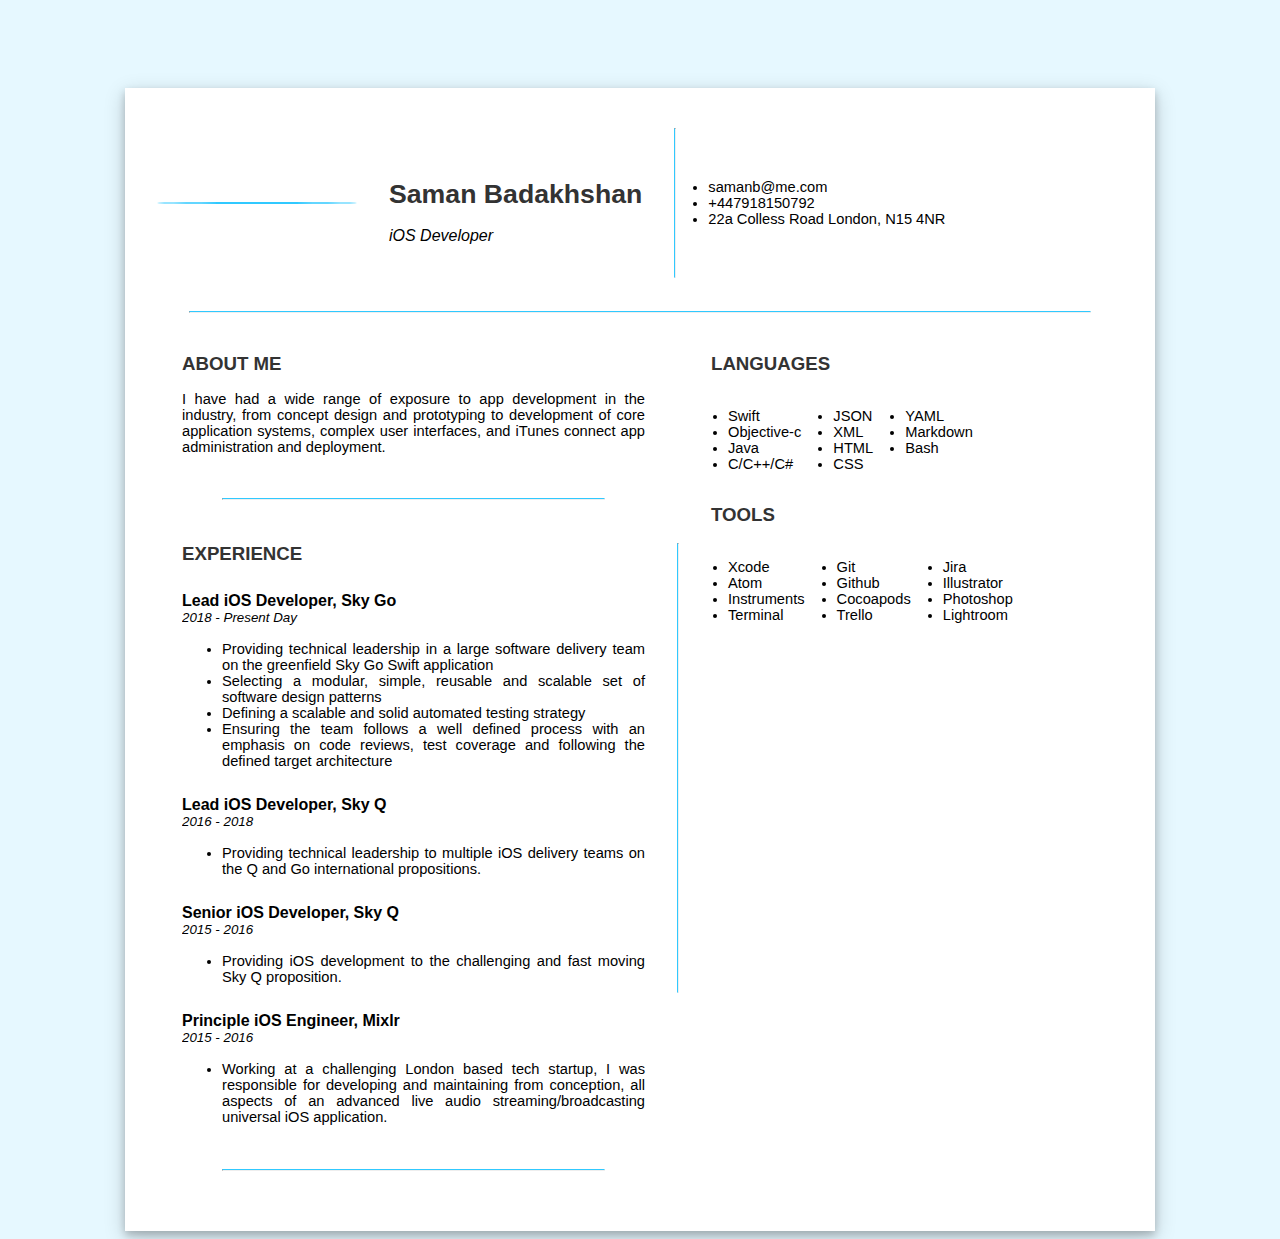
==== index.html @ e12fb43a "set lines to 1px" ====
<!DOCTYPE html>
<html lang="en" dir="ltr">

<head>
  <meta charset="utf-8">
  <title>Saman Badakhshan Resume</title>
  <!-- <link rel="stylesheet" href="/css/styles.css"> -->
  <style>
    /* * {
      box-sizing: border-box;
    } */


    body {
      background-color: #e6f8ff;
    }

    :root {
      --highlight-color: #30c9ff;
    }

    h1 {
      color: #333333;
      font-size: 20pt;
    }

    h2 {
      color: #333333;
      font-size: 14pt;
      font-style: normal;
    }

    h3 {
      font-size: 16pt;
    }

    li {
      font-size: 11pt;
      font-style: normal;
      text-align: justify;
    }

    hr {
      background-color: var(--highlight-color);
    }

    p {
      font-size: 11pt;
      text-align: justify;
    }

    td {
      padding: 15px
    }

    .role {
      padding-left: 10px;
    }

    .sectionPadding {
      padding: 20px;
    }

    .avatar {
      display: block;
      border-radius: 50%;
      box-sizing: border-box;
      width: 200px;
      border: 1px solid var(--highlight-color);
    }

    .verticalLine {
      border-left: 1px solid var(--highlight-color);
    }

    .horizontalLine {
      border-top: 1px solid var(--highlight-color);
      width: 90%;
    }

    .content {
      background-color: white;
      font-family: "Open Sans", sans-serif;
      font-weight: lighter;
      width: 1000px;
      margin: auto;
      padding: 15px;
      box-shadow: 0 4px 8px 0 rgba(0, 0, 0, 0.2), 0 6px 20px 0 rgba(0, 0, 0, 0.19);
    }

    /* Clear floats after the columns */
    .row:after {
      content: "";
      display: table;
      clear: both;
    }

    .column_container {
      width: 95%;
      margin: auto;
    }

    .tableCol {
      vertical-align: top;
    }

    .page_padding {
      padding: 40px;
    }

    .job_heading {
      overflow: hidden;
    }

    .app_icon {
      margin-right: 10px;
      display: block;
      border-radius: 30%;
      box-sizing: border-box;
      width: 50px;
      float: left;
      /* border: 1px solid black; */
      box-shadow: 0 4px 8px 0 rgba(0, 0, 0, 0.1), 0 1px 0 0 rgba(0, 0, 0, 0.1);
    }

    .project_heading {
      font-size: 11pt;
      float: right;
      font-style: oblique;
      font-weight: bold;
    }

    .company_heading {
      font-size: 12pt;
      font-style: normal;
      font-weight: bold;
      margin-left: 15px;
      margin: 11px 0 0 0;
    }

    .date_heading {
      font-size: 10pt;
      font-style: italic;
      margin-left: 15px;
      margin: 0 0 0 0;
    }
  </style>
</head>

<body>
  <div class="page_padding"></div>
  <div class="content">
    <table>
      <tr>
        <td>
          <img class="avatar" src="saman.jpg" alt="">
        </td>
        <td>
          <h1>Saman Badakhshan</h1>
          <span style="font-style: italic;">iOS Developer</span>
        </td>
        <td>
          <hr class="verticalLine" size=150px>
        </td>
        <td>
          <li>samanb@me.com</li>
          <li>+447918150792</li>
          <li>
            <table>
              <tr>
                22a Colless Road
              </tr>
              <tr>
                London, N15 4NR
              </tr>
            </table>
          </li>
        </td>
      </tr>
    </table>
    <hr class="horizontalLine">
    <div class="column_container">
      <table>
        <tr>
          <td class="tableCol" width=55.05%>
            <h2>ABOUT ME</h2>
            <p>I have had a wide range of exposure to app development in the industry, from concept design and prototyping to development
              of core application systems, complex user interfaces, and iTunes connect app administration and deployment.</p>
            <div class="sectionPadding">
              <hr class="horizontalLine">
            </div>
            <h2>EXPERIENCE</h2>

            <div class="job_heading">
              <img class="app_icon" src="https://lh3.googleusercontent.com/YvnXcgi7wEQVnzQzIcr_XY9yiMpn5Hj5WzXmRLSoga9bAHB57rY2Ws3Orkg2Skh5Km8=w512" alt="">
              <p class="company_heading">Lead iOS Developer, Sky Go</p>
              <p class="date_heading"> 2018 - Present Day</p>
            </div>

            <ul>
              <li>Providing technical leadership in a large software delivery team on the greenfield
                Sky Go Swift application</li>
              <li>Selecting a modular, simple, reusable and scalable set of software design patterns</li>
              <li>Defining a scalable and solid automated testing strategy</li>
              <li>Ensuring the team follows a well defined process with an emphasis on code reviews,
                test coverage and following the defined target architecture</li>
            </ul>
            <div class="job_heading">
              <img class="app_icon" src="https://nst.sky.it/content/dam/skyit/tecnologia/skyq/img/icona_skyq.png" alt="">
              <p class="company_heading">Lead iOS Developer, Sky Q</p>
              <p class="date_heading"> 2016 - 2018 </p>
            </div>
            <ul>
              <li>Providing technical leadership to multiple iOS delivery teams on the Q and Go international propositions. </li>
            </ul>
            <div class="job_heading">
              <img class="app_icon" src="https://nst.sky.it/content/dam/skyit/tecnologia/skyq/img/icona_skyq.png" alt="">
              <p class="company_heading">Senior iOS Developer, Sky Q</p>
              <p class="date_heading"> 2015 - 2016 </p>
            </div>
            <ul>
            <li>Providing iOS development to the challenging and fast moving Sky Q proposition. </li>
            </ul>
            <div class="job_heading">
              <img class="app_icon" src="https://apprecs.org/gp/images/app-icons/300/a8/com.mixlr.android.jpg" alt="">
              <p class="company_heading">Principle iOS Engineer, Mixlr</p>
              <p class="date_heading"> 2015 - 2016 </p>
            </div>
            <ul>
            <li>Working at a challenging London based tech startup, I was responsible for developing and maintaining from conception, all aspects of an advanced live audio streaming/broadcasting universal iOS application.</li>
            </ul>
            <div class="sectionPadding">
              <hr class="horizontalLine">
            </div>
          </td>
          <td>
            <hr class="verticalLine" size=450px>
          </td>
          <td class="tableCol" width=45.5%>
            <h2>LANGUAGES</h2>
            <table>
              <tr>
                <td>
                  <li>Swift</li>
                  <li>Objective-c</li>
                  <li>Java</li>
                  <li>C/C++/C#</li>
                </td>
                <td>
                  <li>JSON</li>
                  <li>XML</li>
                  <li>HTML</li>
                  <li>CSS</li>
                </td>
                <td class="tableCol">
                  <li>YAML</li>
                  <li>Markdown</li>
                  <li>Bash</li>
                </td>
              </tr>
            </table>
            <h2>TOOLS</h2>
            <table>
              <tr>
                <td>
                  <li>Xcode</li>
                  <li>Atom</li>
                  <li>Instruments</li>
                  <li>Terminal</li>
                </td>
                <td>
                  <li>Git</li>
                  <li>Github</li>
                  <li>Cocoapods</li>
                  <li>Trello</li>
                </td>
                <td>
                  <li>Jira</li>
                  <li>Illustrator</li>
                  <li>Photoshop</li>
                  <li>Lightroom</li>
                </td>
              </tr>
            </table>
          </td>
        </tr>
      </table>
    </div>
  </div>
</body>

</html>
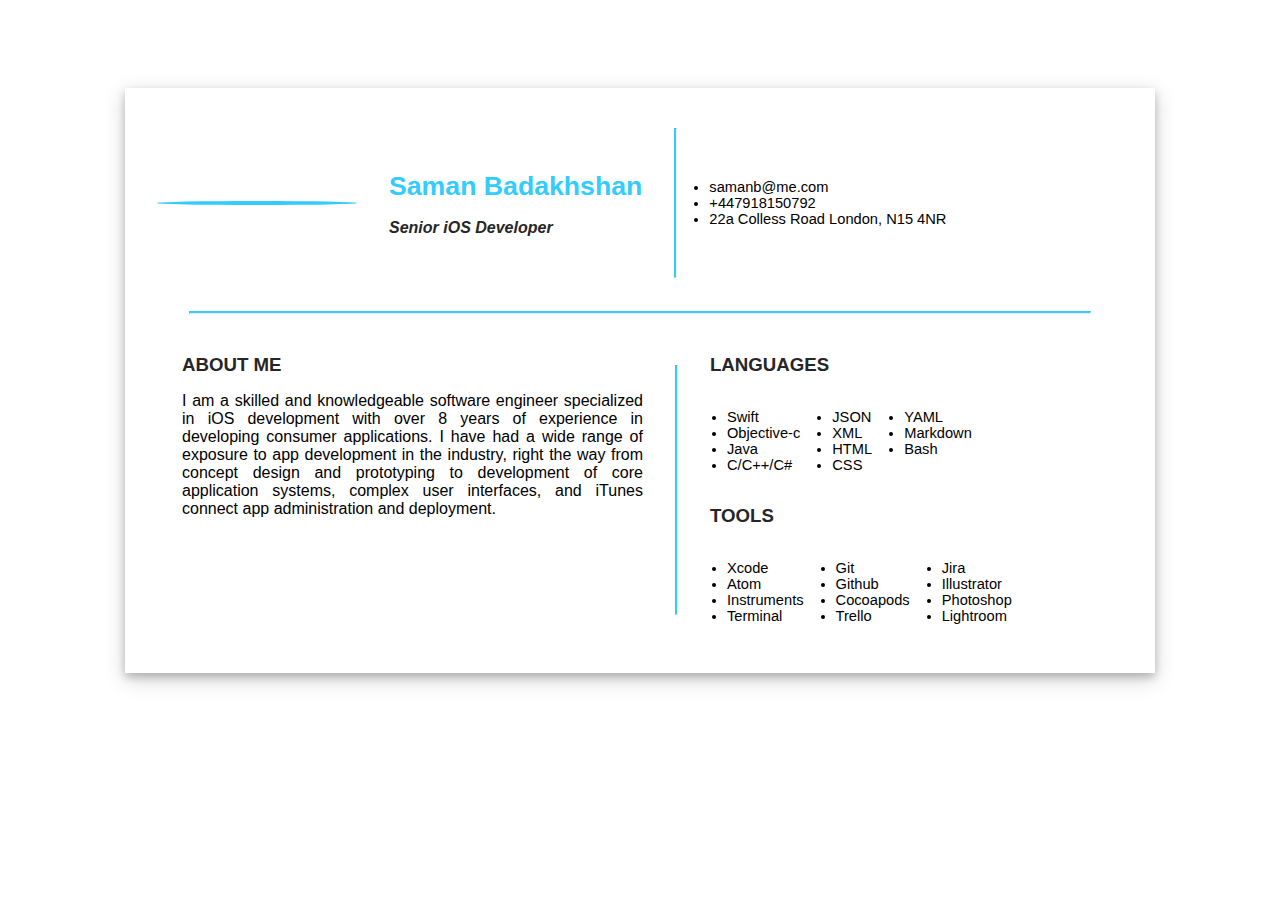
==== commit f1d6dd32: "added compitencies" ====
--- a/index.html
+++ b/index.html
@@ -5,47 +5,38 @@
   <meta charset="utf-8">
   <title>Saman Badakhshan Resume</title>
   <!-- <link rel="stylesheet" href="/css/styles.css"> -->
-  <style>
+  <style media="screen">
     /* * {
       box-sizing: border-box;
     } */
 
-
-    body {
-      background-color: #e6f8ff;
-    }
-
-    :root {
-      --highlight-color: #30c9ff;
-    }
-
     h1 {
-      color: #333333;
+      color: #33ccff;
       font-size: 20pt;
     }
 
     h2 {
-      color: #333333;
+      color: #262626;
       font-size: 14pt;
       font-style: normal;
     }
 
     h3 {
-      font-size: 16pt;
+      color: #262626;
+      font-size: 12pt;
+      font-style: italic;
     }
 
     li {
       font-size: 11pt;
       font-style: normal;
-      text-align: justify;
     }
 
     hr {
-      background-color: var(--highlight-color);
+      background-color: #33ccff;
     }
 
     p {
-      font-size: 11pt;
       text-align: justify;
     }
 
@@ -53,33 +44,24 @@
       padding: 15px
     }
 
-    .role {
-      padding-left: 10px;
-    }
-
-    .sectionPadding {
-      padding: 20px;
-    }
-
     .avatar {
       display: block;
       border-radius: 50%;
       box-sizing: border-box;
       width: 200px;
-      border: 1px solid var(--highlight-color);
+      border: 2px solid #33ccff;
     }
 
     .verticalLine {
-      border-left: 1px solid var(--highlight-color);
+      border-left: 2px solid #33ccff;
     }
 
     .horizontalLine {
-      border-top: 1px solid var(--highlight-color);
+      border-top: 2px solid #33ccff;
       width: 90%;
     }
 
     .content {
-      background-color: white;
       font-family: "Open Sans", sans-serif;
       font-weight: lighter;
       width: 1000px;
@@ -107,43 +89,6 @@
     .page_padding {
       padding: 40px;
     }
-
-    .job_heading {
-      overflow: hidden;
-    }
-
-    .app_icon {
-      margin-right: 10px;
-      display: block;
-      border-radius: 30%;
-      box-sizing: border-box;
-      width: 50px;
-      float: left;
-      /* border: 1px solid black; */
-      box-shadow: 0 4px 8px 0 rgba(0, 0, 0, 0.1), 0 1px 0 0 rgba(0, 0, 0, 0.1);
-    }
-
-    .project_heading {
-      font-size: 11pt;
-      float: right;
-      font-style: oblique;
-      font-weight: bold;
-    }
-
-    .company_heading {
-      font-size: 12pt;
-      font-style: normal;
-      font-weight: bold;
-      margin-left: 15px;
-      margin: 11px 0 0 0;
-    }
-
-    .date_heading {
-      font-size: 10pt;
-      font-style: italic;
-      margin-left: 15px;
-      margin: 0 0 0 0;
-    }
   </style>
 </head>
 
@@ -157,7 +102,7 @@
         </td>
         <td>
           <h1>Saman Badakhshan</h1>
-          <span style="font-style: italic;">iOS Developer</span>
+          <h3>Senior iOS Developer</h3>
         </td>
         <td>
           <hr class="verticalLine" size=150px>
@@ -184,57 +129,16 @@
         <tr>
           <td class="tableCol" width=55.05%>
             <h2>ABOUT ME</h2>
-            <p>I have had a wide range of exposure to app development in the industry, from concept design and prototyping to development
-              of core application systems, complex user interfaces, and iTunes connect app administration and deployment.</p>
-            <div class="sectionPadding">
-              <hr class="horizontalLine">
-            </div>
-            <h2>EXPERIENCE</h2>
-
-            <div class="job_heading">
-              <img class="app_icon" src="https://lh3.googleusercontent.com/YvnXcgi7wEQVnzQzIcr_XY9yiMpn5Hj5WzXmRLSoga9bAHB57rY2Ws3Orkg2Skh5Km8=w512" alt="">
-              <p class="company_heading">Lead iOS Developer, Sky Go</p>
-              <p class="date_heading"> 2018 - Present Day</p>
-            </div>
-
-            <ul>
-              <li>Providing technical leadership in a large software delivery team on the greenfield
-                Sky Go Swift application</li>
-              <li>Selecting a modular, simple, reusable and scalable set of software design patterns</li>
-              <li>Defining a scalable and solid automated testing strategy</li>
-              <li>Ensuring the team follows a well defined process with an emphasis on code reviews,
-                test coverage and following the defined target architecture</li>
-            </ul>
-            <div class="job_heading">
-              <img class="app_icon" src="https://nst.sky.it/content/dam/skyit/tecnologia/skyq/img/icona_skyq.png" alt="">
-              <p class="company_heading">Lead iOS Developer, Sky Q</p>
-              <p class="date_heading"> 2016 - 2018 </p>
-            </div>
-            <ul>
-              <li>Providing technical leadership to multiple iOS delivery teams on the Q and Go international propositions. </li>
-            </ul>
-            <div class="job_heading">
-              <img class="app_icon" src="https://nst.sky.it/content/dam/skyit/tecnologia/skyq/img/icona_skyq.png" alt="">
-              <p class="company_heading">Senior iOS Developer, Sky Q</p>
-              <p class="date_heading"> 2015 - 2016 </p>
-            </div>
-            <ul>
-            <li>Providing iOS development to the challenging and fast moving Sky Q proposition. </li>
-            </ul>
-            <div class="job_heading">
-              <img class="app_icon" src="https://apprecs.org/gp/images/app-icons/300/a8/com.mixlr.android.jpg" alt="">
-              <p class="company_heading">Principle iOS Engineer, Mixlr</p>
-              <p class="date_heading"> 2015 - 2016 </p>
-            </div>
-            <ul>
-            <li>Working at a challenging London based tech startup, I was responsible for developing and maintaining from conception, all aspects of an advanced live audio streaming/broadcasting universal iOS application.</li>
-            </ul>
-            <div class="sectionPadding">
-              <hr class="horizontalLine">
-            </div>
+            <p>I am a skilled and knowledgeable software engineer
+              specialized in iOS development with over 8 years of experience in
+              developing consumer applications. I have had a wide range of exposure
+              to app development in the industry, right the way from concept
+              design and prototyping to development of core application systems,
+              complex user interfaces, and iTunes connect app administration
+              and deployment.</p>
           </td>
           <td>
-            <hr class="verticalLine" size=450px>
+            <hr class="verticalLine" size=250>
           </td>
           <td class="tableCol" width=45.5%>
             <h2>LANGUAGES</h2>
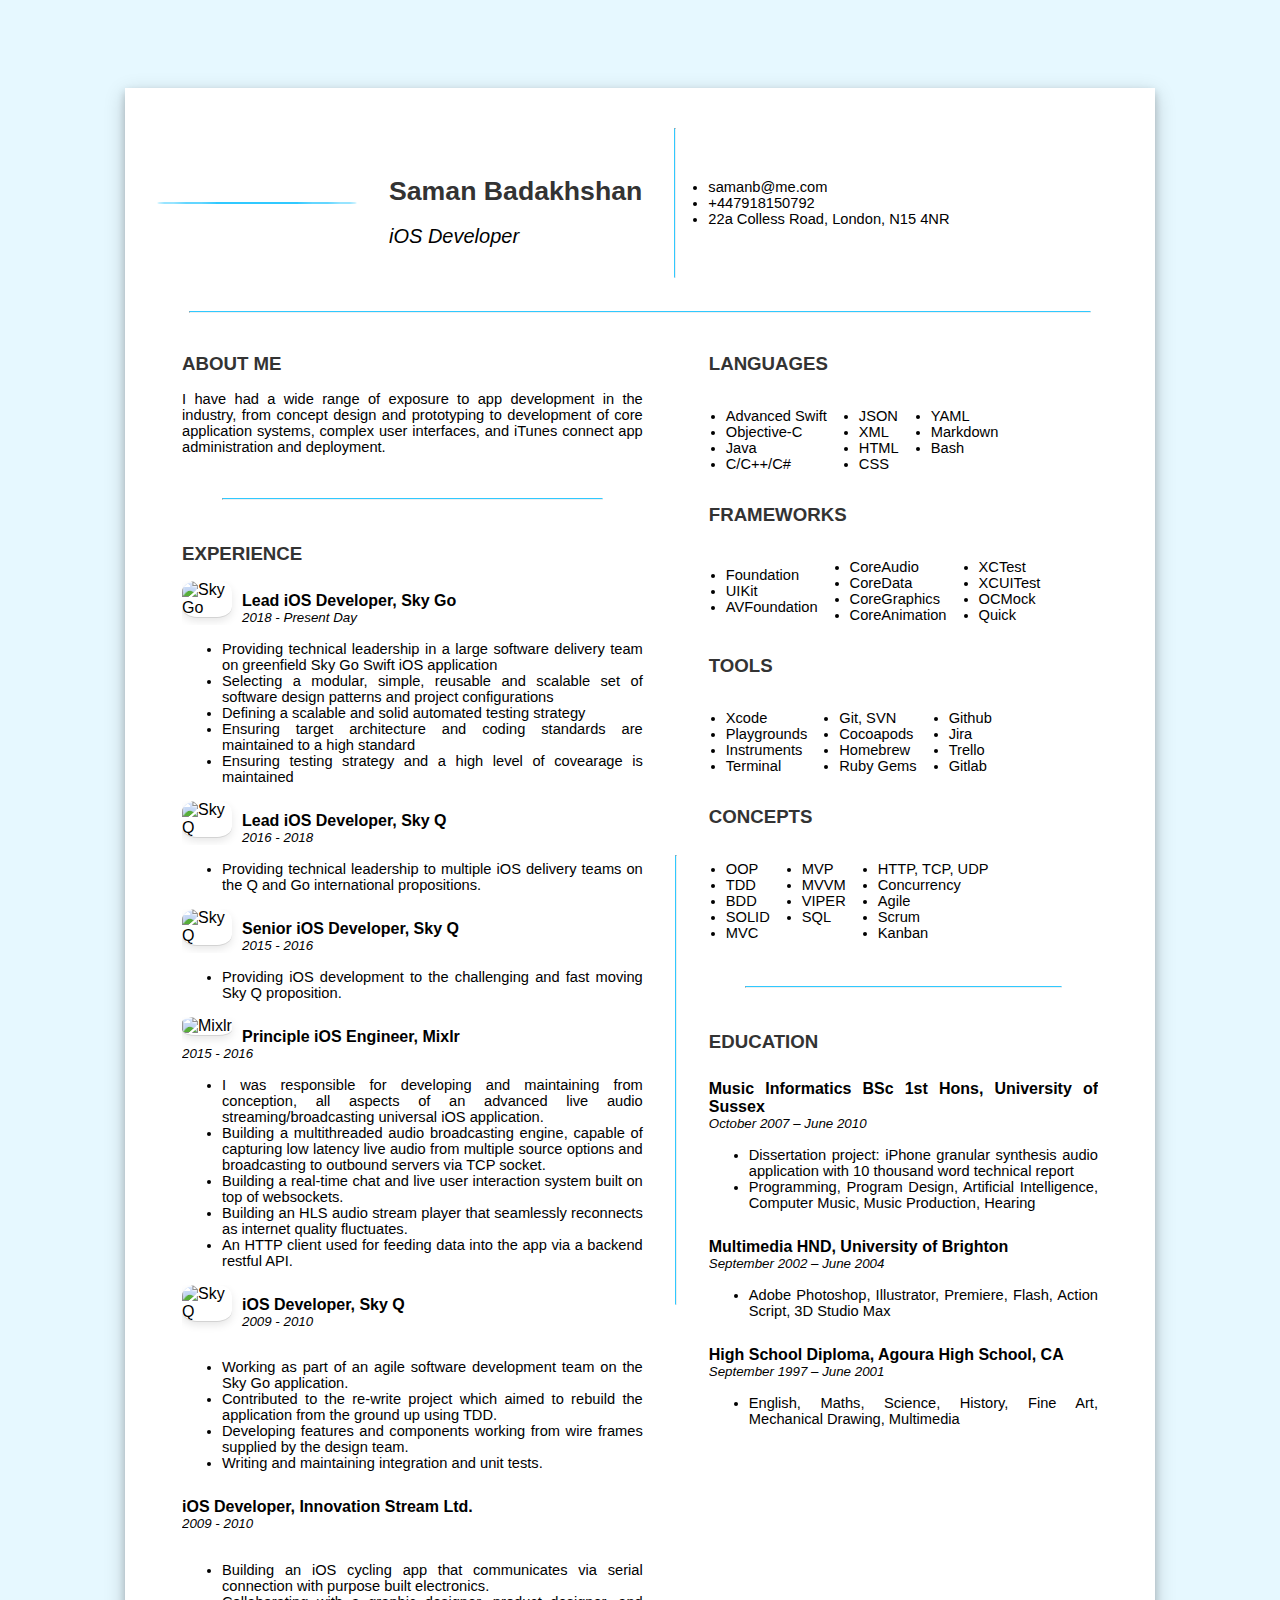
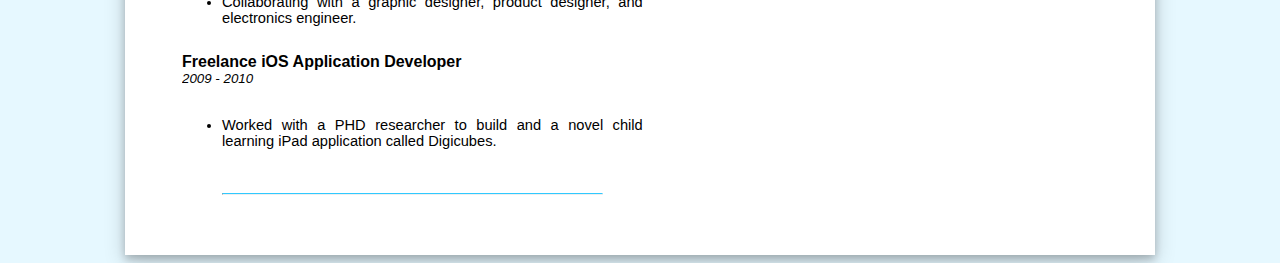
==== commit 7f3e299c: "added education" ====
--- a/index.html
+++ b/index.html
@@ -4,92 +4,8 @@
 <head>
   <meta charset="utf-8">
   <title>Saman Badakhshan Resume</title>
-  <!-- <link rel="stylesheet" href="/css/styles.css"> -->
-  <style media="screen">
-    /* * {
-      box-sizing: border-box;
-    } */
-
-    h1 {
-      color: #33ccff;
-      font-size: 20pt;
-    }
-
-    h2 {
-      color: #262626;
-      font-size: 14pt;
-      font-style: normal;
-    }
-
-    h3 {
-      color: #262626;
-      font-size: 12pt;
-      font-style: italic;
-    }
-
-    li {
-      font-size: 11pt;
-      font-style: normal;
-    }
-
-    hr {
-      background-color: #33ccff;
-    }
-
-    p {
-      text-align: justify;
-    }
-
-    td {
-      padding: 15px
-    }
-
-    .avatar {
-      display: block;
-      border-radius: 50%;
-      box-sizing: border-box;
-      width: 200px;
-      border: 2px solid #33ccff;
-    }
-
-    .verticalLine {
-      border-left: 2px solid #33ccff;
-    }
-
-    .horizontalLine {
-      border-top: 2px solid #33ccff;
-      width: 90%;
-    }
-
-    .content {
-      font-family: "Open Sans", sans-serif;
-      font-weight: lighter;
-      width: 1000px;
-      margin: auto;
-      padding: 15px;
-      box-shadow: 0 4px 8px 0 rgba(0, 0, 0, 0.2), 0 6px 20px 0 rgba(0, 0, 0, 0.19);
-    }
-
-    /* Clear floats after the columns */
-    .row:after {
-      content: "";
-      display: table;
-      clear: both;
-    }
-
-    .column_container {
-      width: 95%;
-      margin: auto;
-    }
-
-    .tableCol {
-      vertical-align: top;
-    }
-
-    .page_padding {
-      padding: 40px;
-    }
-  </style>
+  <link rel="icon" href="saman.jpg">
+  <link rel="stylesheet" href="css/styles.css">
 </head>
 
 <body>
@@ -102,7 +18,7 @@
         </td>
         <td>
           <h1>Saman Badakhshan</h1>
-          <h3>Senior iOS Developer</h3>
+          <span style="font-style: italic; font-size: 20px;">iOS Developer</span>
         </td>
         <td>
           <hr class="verticalLine" size=150px>
@@ -110,16 +26,7 @@
         <td>
           <li>samanb@me.com</li>
           <li>+447918150792</li>
-          <li>
-            <table>
-              <tr>
-                22a Colless Road
-              </tr>
-              <tr>
-                London, N15 4NR
-              </tr>
-            </table>
-          </li>
+          <li>22a Colless Road, London, N15 4NR</li>
         </td>
       </tr>
     </table>
@@ -129,24 +36,107 @@
         <tr>
           <td class="tableCol" width=55.05%>
             <h2>ABOUT ME</h2>
-            <p>I am a skilled and knowledgeable software engineer
-              specialized in iOS development with over 8 years of experience in
-              developing consumer applications. I have had a wide range of exposure
-              to app development in the industry, right the way from concept
-              design and prototyping to development of core application systems,
-              complex user interfaces, and iTunes connect app administration
-              and deployment.</p>
+            <p>I have had a wide range of exposure to app development in the industry, from concept design and prototyping to development
+              of core application systems, complex user interfaces, and iTunes connect app administration and deployment. </p>
+            <div class="sectionPadding">
+              <hr class="horizontalLine">
+            </div>
+            <h2>EXPERIENCE</h2>
+
+            <div class="job_heading">
+              <img class="app_icon" src="https://lh3.googleusercontent.com/YvnXcgi7wEQVnzQzIcr_XY9yiMpn5Hj5WzXmRLSoga9bAHB57rY2Ws3Orkg2Skh5Km8=w512" alt="Sky Go">
+              <p class="company_heading">Lead iOS Developer, Sky Go</p>
+              <p class="date_heading"> 2018 - Present Day</p>
+            </div>
+
+            <ul>
+              <li>Providing technical leadership in a large software delivery team on greenfield
+                Sky Go Swift iOS application</li>
+              <li>Selecting a modular, simple, reusable and scalable set of software design patterns and project configurations</li>
+              <li>Defining a scalable and solid automated testing strategy</li>
+              <li>Ensuring target architecture and coding standards are maintained to a high standard</li>
+              <li>Ensuring testing strategy and a high level of covearage is maintained</li>
+            </ul>
+            <div class="job_heading">
+              <img class="app_icon" src="https://nst.sky.it/content/dam/skyit/tecnologia/skyq/img/icona_skyq.png" alt="Sky Q">
+              <p class="company_heading">Lead iOS Developer, Sky Q</p>
+              <p class="date_heading"> 2016 - 2018 </p>
+            </div>
+            <ul>
+              <li>Providing technical leadership to multiple iOS delivery teams on the Q
+                and Go international propositions. </li>
+            </ul>
+            <div class="job_heading">
+              <img class="app_icon" src="https://nst.sky.it/content/dam/skyit/tecnologia/skyq/img/icona_skyq.png" alt="Sky Q">
+              <p class="company_heading">Senior iOS Developer, Sky Q</p>
+              <p class="date_heading"> 2015 - 2016 </p>
+            </div>
+            <ul>
+              <li>Providing iOS development to the challenging and fast moving
+                Sky Q proposition. </li>
+            </ul>
+            <div class="job_heading">
+              <img class="app_icon" src="https://apprecs.org/gp/images/app-icons/300/a8/com.mixlr.android.jpg" alt="Mixlr">
+              <p class="company_heading">Principle iOS Engineer, Mixlr</p>
+              <p class="date_heading"> 2015 - 2016 </p>
+            </div>
+            <ul>
+              <li>I was responsible for developing and maintaining from conception, all aspects of an
+                advanced live audio streaming/broadcasting universal iOS application.</li>
+              <li>Building a multithreaded audio broadcasting engine, capable of capturing low latency live audio from multiple source options and broadcasting to outbound servers via TCP socket.
+              </li>
+              <li>Building a real-time chat and live user interaction system built on top of websockets.</li>
+              <li>Building an HLS audio stream player that seamlessly reconnects as internet quality fluctuates.</li>
+              <li>An HTTP client used for feeding data into the app via a backend restful API.</li>
+            </ul>
+            <div class="job_heading">
+              <img class="app_icon" src="https://nst.sky.it/content/dam/skyit/tecnologia/skyq/img/icona_skyq.png" alt="Sky Q">
+              <p class="company_heading">iOS Developer, Sky Q</p>
+              <p class="date_heading"> 2009 - 2010<p>
+            </div>
+            <ul>
+              <li>Working as part of an agile software development team on the
+                Sky Go application.</li>
+              <li>Contributed to the re-write project which aimed to rebuild
+                the application from the ground up using TDD.</li>
+              <li>Developing features and components working from wire
+                frames supplied by the design team.</li>
+              <li> Writing and maintaining integration and unit tests.</li>
+            </ul>
+            <div class="job_heading">
+              <img class="app_icon" src="" alt="">
+              <p class="company_heading">iOS Developer, Innovation Stream Ltd.</p>
+              <p class="date_heading"> 2009 - 2010<p>
+            </div>
+            <ul>
+              <li>Building an iOS cycling app that communicates via serial connection
+                with purpose built electronics.</li>
+              <li>Collaborating with a graphic designer,
+                product designer, and electronics engineer.</li>
+            </ul>
+            <div class="job_heading">
+              <img class="app_icon" src="" alt="">
+              <p class="company_heading">Freelance iOS Application Developer</p>
+              <p class="date_heading"> 2009 - 2010<p>
+            </div>
+            <ul>
+              <li>Worked with a PHD researcher to build and a novel child learning
+                iPad application called Digicubes.</li>
+            </ul>
+            <div class="sectionPadding">
+              <hr class="horizontalLine">
+            </div>
           </td>
           <td>
-            <hr class="verticalLine" size=250>
+            <hr class="verticalLine" size=450px>
           </td>
           <td class="tableCol" width=45.5%>
             <h2>LANGUAGES</h2>
             <table>
               <tr>
                 <td>
-                  <li>Swift</li>
-                  <li>Objective-c</li>
+                  <li>Advanced Swift</li>
+                  <li>Objective-C</li>
                   <li>Java</li>
                   <li>C/C++/C#</li>
                 </td>
@@ -163,29 +153,105 @@
                 </td>
               </tr>
             </table>
+            <h2>FRAMEWORKS</h2>
+            <table>
+              <tr>
+                <td>
+                  <li>Foundation</li>
+                  <li>UIKit</li>
+                  <li>AVFoundation</li>
+                </td>
+                <td>
+                  <li>CoreAudio</li>
+                  <li>CoreData</li>
+                  <li>CoreGraphics</li>
+                  <li>CoreAnimation</li>
+                </td>
+                <td>
+                  <li>XCTest</li>
+                  <li>XCUITest</li>
+                  <li>OCMock</li>
+                  <li>Quick</li>
+                </td>
+              </tr>
+            </table>
             <h2>TOOLS</h2>
             <table>
               <tr>
                 <td>
                   <li>Xcode</li>
-                  <li>Atom</li>
+                  <li>Playgrounds</li>
                   <li>Instruments</li>
                   <li>Terminal</li>
                 </td>
                 <td>
-                  <li>Git</li>
+                  <li>Git, SVN</li>
+                  <li>Cocoapods</li>
+                  <li>Homebrew</li>
+                  <li>Ruby Gems</li>
+                </td>
+                <td>
                   <li>Github</li>
-                  <li>Cocoapods</li>
+                  <li>Jira</li>
                   <li>Trello</li>
-                </td>
-                <td>
-                  <li>Jira</li>
-                  <li>Illustrator</li>
-                  <li>Photoshop</li>
-                  <li>Lightroom</li>
-                </td>
-              </tr>
-            </table>
+                  <li>Gitlab</li>
+                </td>
+              </tr>
+            </table>
+            <table>
+              <h2>CONCEPTS</h2>
+              <tr>
+                <td>
+                  <li>OOP</li>
+                  <li>TDD</li>
+                  <li>BDD</li>
+                  <li>SOLID</li>
+                  <li>MVC</li>
+                </td>
+                <td class="tableCol">
+                  <li>MVP</li>
+                  <li>MVVM</li>
+                  <li>VIPER</li>
+                  <li>SQL</li>
+                </td>
+                <td>
+                  <li>HTTP, TCP, UDP</li>
+                  <li>Concurrency</li>
+                  <li>Agile</li>
+                  <li>Scrum</li>
+                  <li>Kanban</li>
+                </td>
+              </tr>
+            </table>
+            <div class="sectionPadding">
+              <hr class="horizontalLine">
+            </div>
+            <h2>EDUCATION</h2>
+            <div class="job_heading">
+              <img class="app_icon" src="" alt="">
+              <p class="company_heading">Music Informatics BSc 1st Hons, University of Sussex</p>
+              <p class="date_heading">October 2007 – June 2010<p>
+                <ul>
+                  <li>Dissertation project: iPhone granular synthesis audio application with 10 thousand word technical report</li>
+                  <li>Programming, Program Design, Artificial Intelligence, Computer Music, Music Production, Hearing</li>
+                </ul>
+            </div>
+            <div class="job_heading">
+              <img class="app_icon" src="" alt="">
+              <p class="company_heading">Multimedia HND, University of Brighton</p>
+              <p class="date_heading">September 2002 – June 2004<p>
+                <ul>
+                  <li>Adobe Photoshop, Illustrator, Premiere, Flash, Action Script, 3D Studio Max</li>
+                </ul>
+            </div>
+            <div class="job_heading">
+              <img class="app_icon" src="" alt="">
+              <p class="company_heading">High School Diploma, Agoura High School, CA</p>
+              <p class="date_heading">September 1997 – June 2001<p>
+                <ul>
+                  <li>English, Maths, Science, History, Fine Art, Mechanical Drawing, Multimedia </li>
+                </ul>
+            </div>
           </td>
         </tr>
       </table>
--- a/css/styles.css
+++ b/css/styles.css
@@ -0,0 +1,139 @@
+:root {
+  --highlight-color: #30c9ff;
+}
+body {
+  background-color: #e6f8ff;
+}
+
+h1 {
+  color: #333333;
+  font-size: 20pt;
+}
+
+h2 {
+  color: #333333;
+  font-size: 14pt;
+  font-style: normal;
+}
+
+h3 {
+  font-size: 16pt;
+}
+
+li {
+  font-size: 11pt;
+  font-style: normal;
+  text-align: justify;
+}
+
+hr {
+  background-color: var(--highlight-color);
+}
+
+p {
+  font-size: 11pt;
+  text-align: justify;
+}
+
+td {
+  padding: 15px
+}
+
+.role {
+  padding-left: 10px;
+}
+
+.sectionPadding {
+  padding: 20px;
+}
+
+.avatar {
+  display: block;
+  border-radius: 50%;
+  box-sizing: border-box;
+  width: 200px;
+  border: 1px solid var(--highlight-color);
+}
+
+.verticalLine {
+  border-left: 1px solid var(--highlight-color);
+}
+
+.horizontalLine {
+  border-top: 1px solid var(--highlight-color);
+  width: 90%;
+}
+
+.content {
+  background-color: white;
+  font-family: "Open Sans", sans-serif;
+  font-weight: lighter;
+  width: 1000px;
+  margin: auto;
+  padding: 15px;
+  box-shadow: 0 4px 8px 0 rgba(0, 0, 0, 0.2), 0 6px 20px 0 rgba(0, 0, 0, 0.19);
+}
+
+/* Clear floats after the columns */
+.row:after {
+  content: "";
+  display: table;
+  clear: both;
+}
+
+.column_container {
+  width: 95%;
+  margin: auto;
+}
+
+.tableCol {
+  vertical-align: top;
+}
+
+.page_padding {
+  padding: 40px;
+}
+
+.job_heading {
+  overflow: hidden;
+}
+
+.app_icon {
+  margin-right: 10px;
+  display: block;
+  border-radius: 30%;
+  box-sizing: border-box;
+  width: 50px;
+  float: left;
+  /* border: 1px solid black; */
+  box-shadow: 0 4px 8px 0 rgba(0, 0, 0, 0.1), 0 1px 0 0 rgba(0, 0, 0, 0.1);
+}
+
+.project_heading {
+  font-size: 11pt;
+  float: right;
+  font-style: oblique;
+  font-weight: bold;
+}
+
+.education_heading {
+  font-size: 11pt;
+  font-style: normal;
+  font-weight: bold;
+  margin: 11px 0 0 0;
+}
+
+.company_heading {
+  font-size: 12pt;
+  font-style: normal;
+  font-weight: bold;
+  margin-left: 15px;
+  margin: 11px 0 0 0;
+}
+
+.date_heading {
+  font-size: 10pt;
+  font-style: italic;
+  margin-left: 15px;
+  margin: 0 0 0 0;
+}
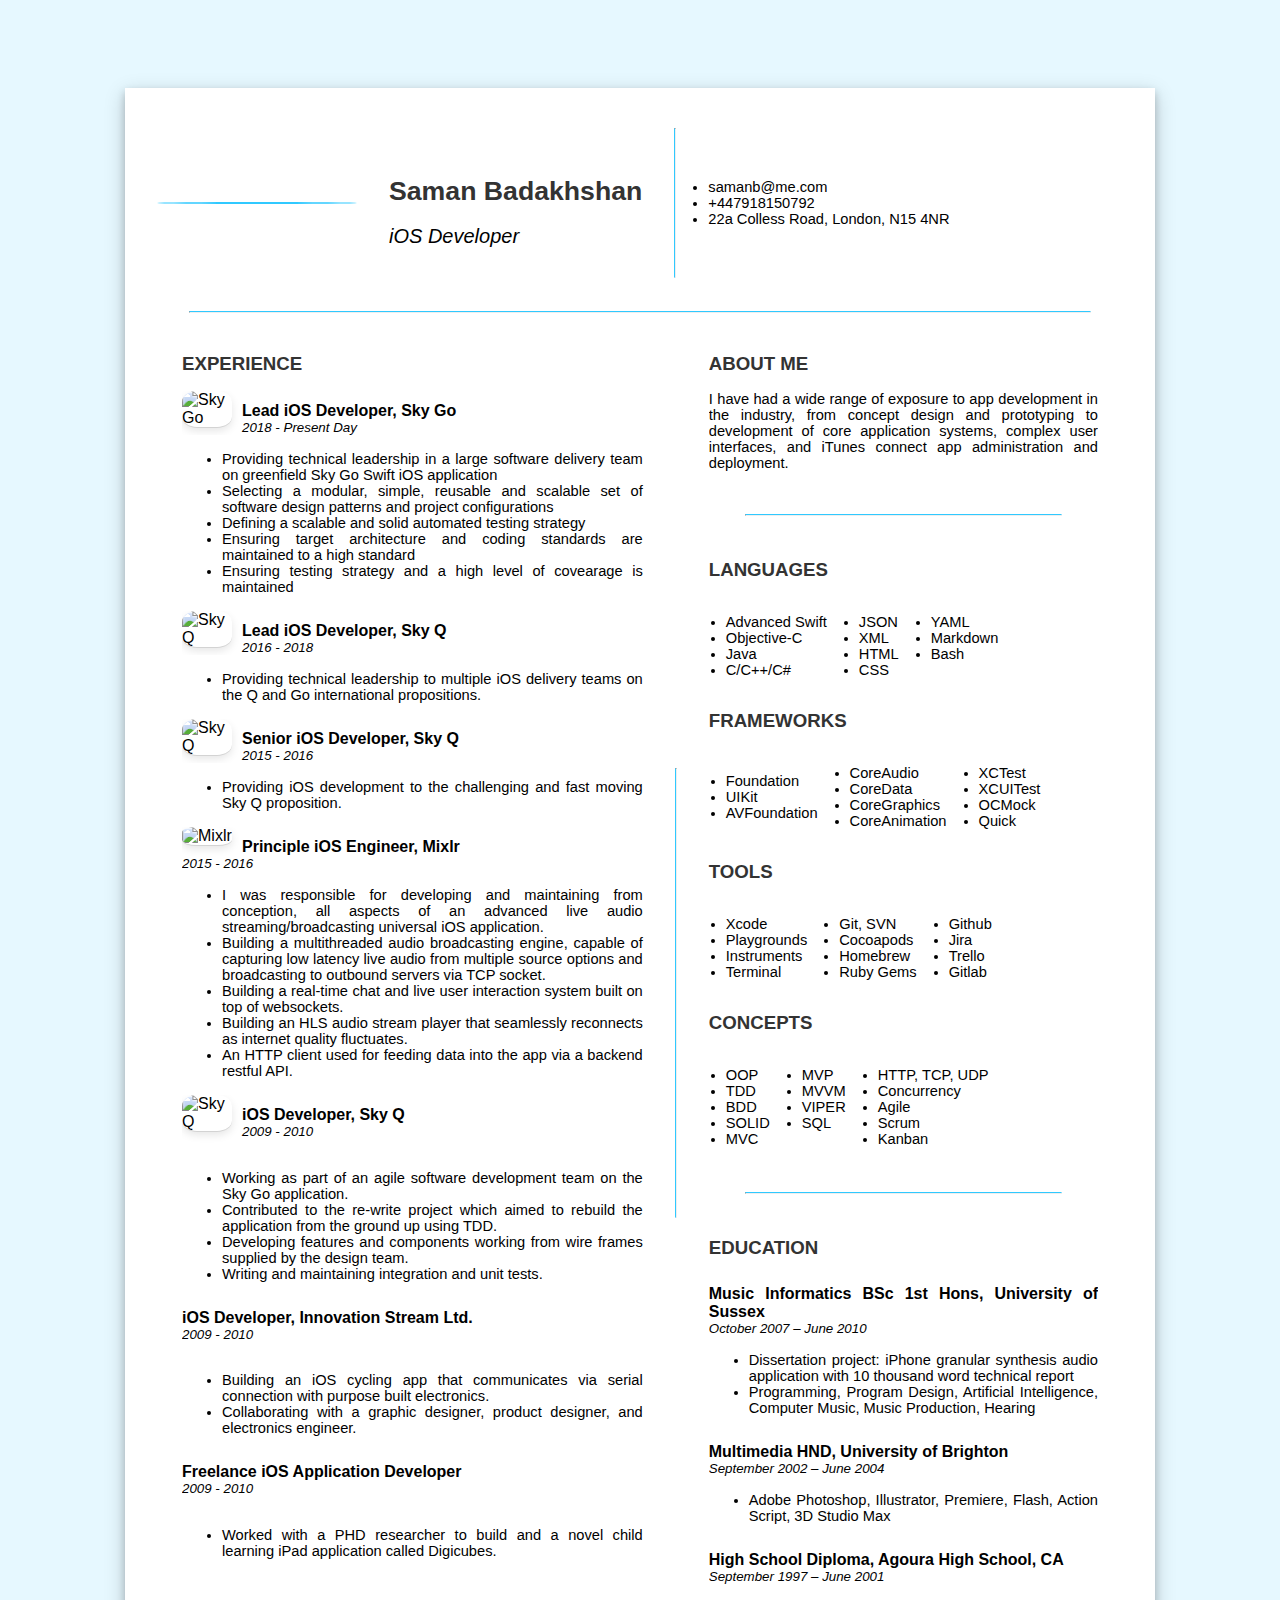
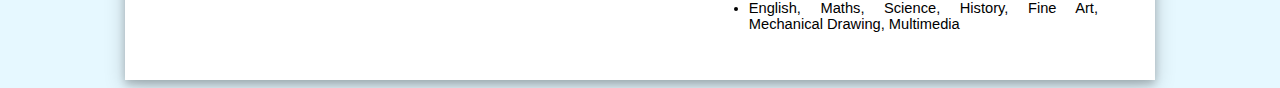
==== commit 4dce8875: "changed layout so that About me is on the right" ====
--- a/index.html
+++ b/index.html
@@ -35,14 +35,7 @@
       <table>
         <tr>
           <td class="tableCol" width=55.05%>
-            <h2>ABOUT ME</h2>
-            <p>I have had a wide range of exposure to app development in the industry, from concept design and prototyping to development
-              of core application systems, complex user interfaces, and iTunes connect app administration and deployment. </p>
-            <div class="sectionPadding">
-              <hr class="horizontalLine">
-            </div>
             <h2>EXPERIENCE</h2>
-
             <div class="job_heading">
               <img class="app_icon" src="https://lh3.googleusercontent.com/YvnXcgi7wEQVnzQzIcr_XY9yiMpn5Hj5WzXmRLSoga9bAHB57rY2Ws3Orkg2Skh5Km8=w512" alt="Sky Go">
               <p class="company_heading">Lead iOS Developer, Sky Go</p>
@@ -123,14 +116,19 @@
               <li>Worked with a PHD researcher to build and a novel child learning
                 iPad application called Digicubes.</li>
             </ul>
-            <div class="sectionPadding">
-              <hr class="horizontalLine">
-            </div>
           </td>
           <td>
             <hr class="verticalLine" size=450px>
           </td>
           <td class="tableCol" width=45.5%>
+            <div class="job_heading">
+              <h2>ABOUT ME</h2>
+              <p>I have had a wide range of exposure to app development in the industry, from concept design and prototyping to development
+              of core application systems, complex user interfaces, and iTunes connect app administration and deployment. </p>
+            </div>
+            <div class="sectionPadding">
+              <hr class="horizontalLine">
+            </div>
             <h2>LANGUAGES</h2>
             <table>
               <tr>
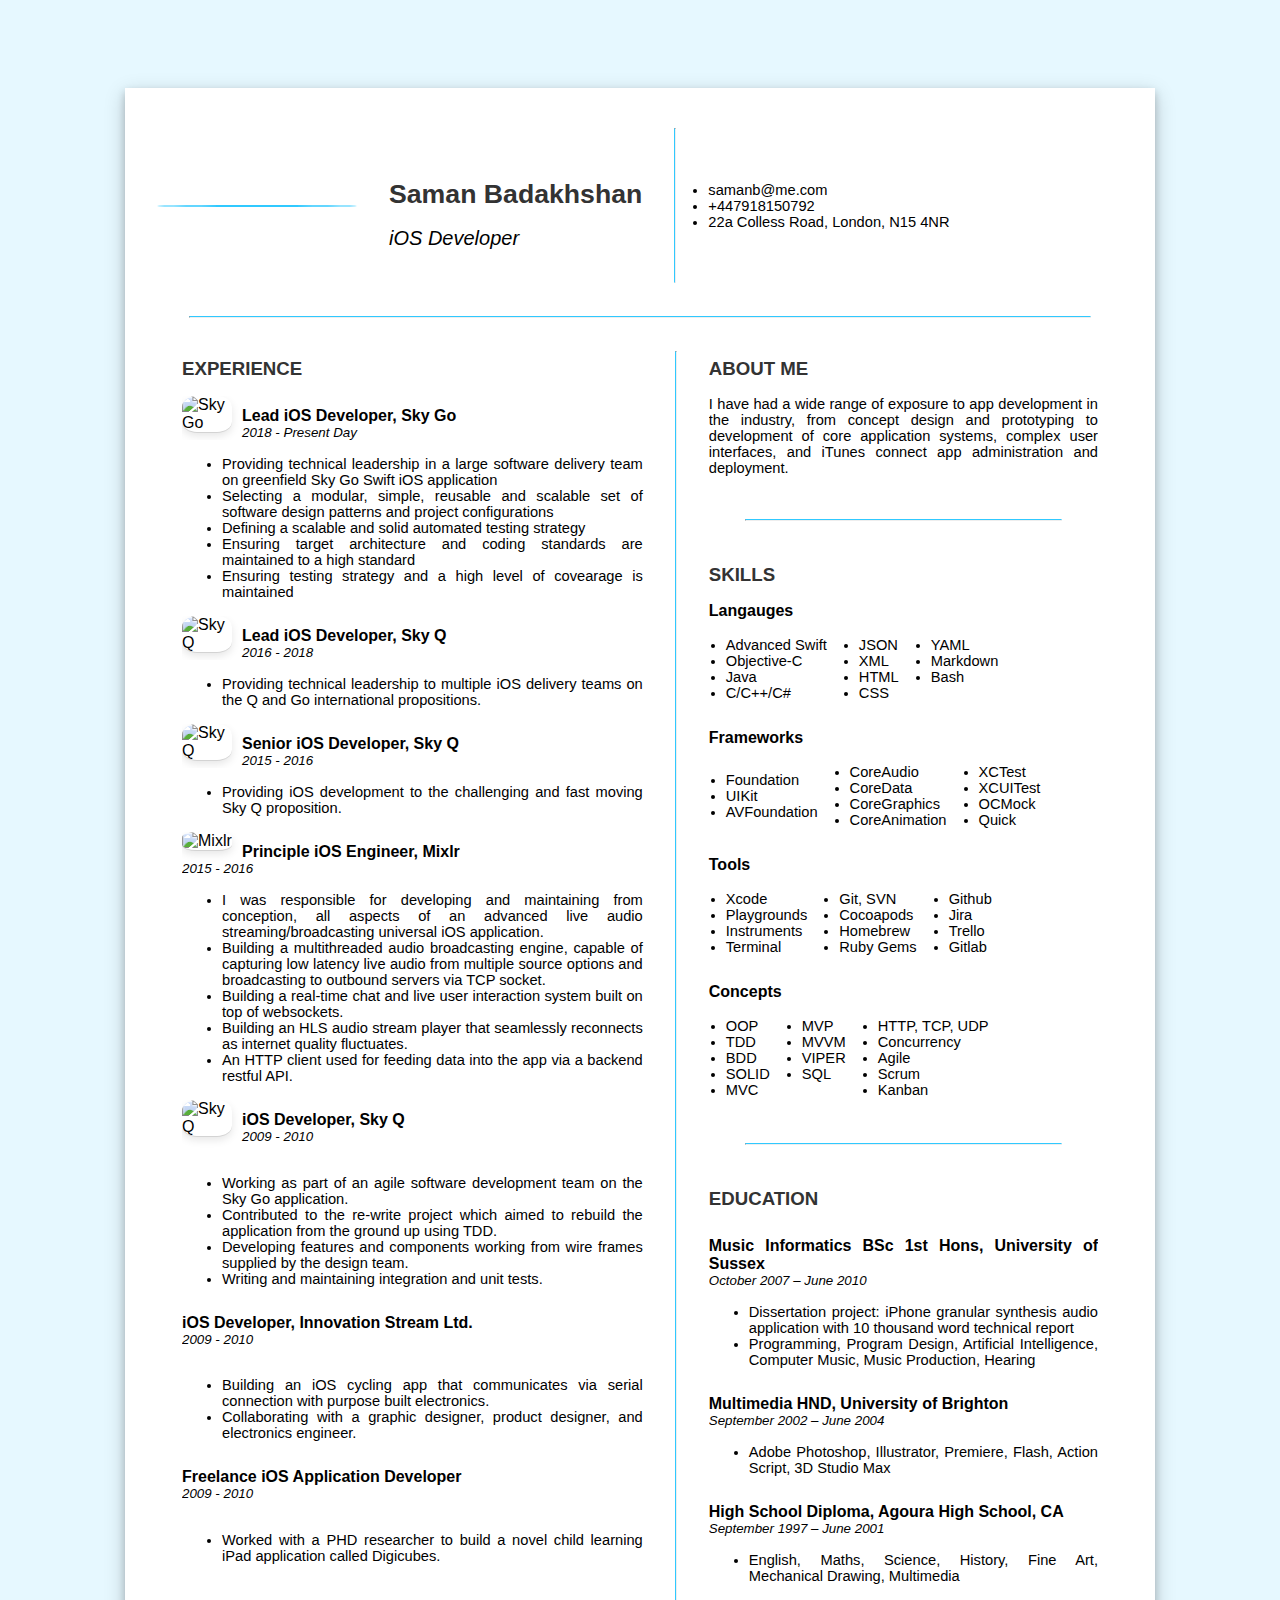
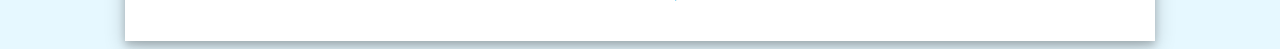
==== commit 34dbac64: "fixed top vertical line" ====
--- a/index.html
+++ b/index.html
@@ -21,7 +21,7 @@
           <span style="font-style: italic; font-size: 20px;">iOS Developer</span>
         </td>
         <td>
-          <hr class="verticalLine" size=150px>
+          <hr class="verticalLine" size=155px>
         </td>
         <td>
           <li>samanb@me.com</li>
@@ -97,7 +97,7 @@
               <li> Writing and maintaining integration and unit tests.</li>
             </ul>
             <div class="job_heading">
-              <img class="app_icon" src="" alt="">
+              <img class="app_icon" src="https://media.licdn.com/dms/image/C4D0BAQFHIUPBjmLZjg/company-logo_200_200/0?e=2159024400&v=beta&t=H9enZZ_l7V9l1ksjeeHNPNYq6WRQ1wVj_RhqHAhcoF0" alt="">
               <p class="company_heading">iOS Developer, Innovation Stream Ltd.</p>
               <p class="date_heading"> 2009 - 2010<p>
             </div>
@@ -108,17 +108,16 @@
                 product designer, and electronics engineer.</li>
             </ul>
             <div class="job_heading">
-              <img class="app_icon" src="" alt="">
+              <img class="app_icon" src="http://www.oasisfloral.eu/images/lightbox/oasisrainbowfoamcubefamilu.jpg" alt="">
               <p class="company_heading">Freelance iOS Application Developer</p>
               <p class="date_heading"> 2009 - 2010<p>
             </div>
             <ul>
-              <li>Worked with a PHD researcher to build and a novel child learning
-                iPad application called Digicubes.</li>
+              <li>Worked with a PHD researcher to build a novel child learning iPad application called Digicubes.</li>
             </ul>
           </td>
           <td>
-            <hr class="verticalLine" size=450px>
+            <hr class="verticalLine" size=1250px>
           </td>
           <td class="tableCol" width=45.5%>
             <div class="job_heading">
@@ -129,9 +128,10 @@
             <div class="sectionPadding">
               <hr class="horizontalLine">
             </div>
-            <h2>LANGUAGES</h2>
-            <table>
-              <tr>
+            <h2>SKILLS</h2>
+            <table>
+              <tr>
+                <p class="company_heading">Langauges</p>
                 <td>
                   <li>Advanced Swift</li>
                   <li>Objective-C</li>
@@ -151,9 +151,9 @@
                 </td>
               </tr>
             </table>
-            <h2>FRAMEWORKS</h2>
-            <table>
-              <tr>
+            <table>
+              <tr>
+                <p class="company_heading">Frameworks</p>
                 <td>
                   <li>Foundation</li>
                   <li>UIKit</li>
@@ -173,7 +173,7 @@
                 </td>
               </tr>
             </table>
-            <h2>TOOLS</h2>
+            <p class="company_heading">Tools</p>
             <table>
               <tr>
                 <td>
@@ -197,7 +197,7 @@
               </tr>
             </table>
             <table>
-              <h2>CONCEPTS</h2>
+              <p class="company_heading">Concepts</p>
               <tr>
                 <td>
                   <li>OOP</li>
@@ -226,7 +226,7 @@
             </div>
             <h2>EDUCATION</h2>
             <div class="job_heading">
-              <img class="app_icon" src="" alt="">
+              <img class="app_icon" src="https://upload.wikimedia.org/wikipedia/commons/thumb/3/34/University_of_Sussex_Logo.svg/220px-University_of_Sussex_Logo.svg.png" alt="">
               <p class="company_heading">Music Informatics BSc 1st Hons, University of Sussex</p>
               <p class="date_heading">October 2007 – June 2010<p>
                 <ul>
@@ -235,7 +235,7 @@
                 </ul>
             </div>
             <div class="job_heading">
-              <img class="app_icon" src="" alt="">
+              <img class="app_icon" src="https://d2q79iu7y748jz.cloudfront.net/s/_squarelogo/fef1f477d82a6a0946e4b99be9242d6d" alt="">
               <p class="company_heading">Multimedia HND, University of Brighton</p>
               <p class="date_heading">September 2002 – June 2004<p>
                 <ul>
@@ -243,7 +243,7 @@
                 </ul>
             </div>
             <div class="job_heading">
-              <img class="app_icon" src="" alt="">
+              <img class="app_icon" src="https://pbs.twimg.com/profile_images/1008811581424087041/wVJeMAnD.jpg" alt="">
               <p class="company_heading">High School Diploma, Agoura High School, CA</p>
               <p class="date_heading">September 1997 – June 2001<p>
                 <ul>
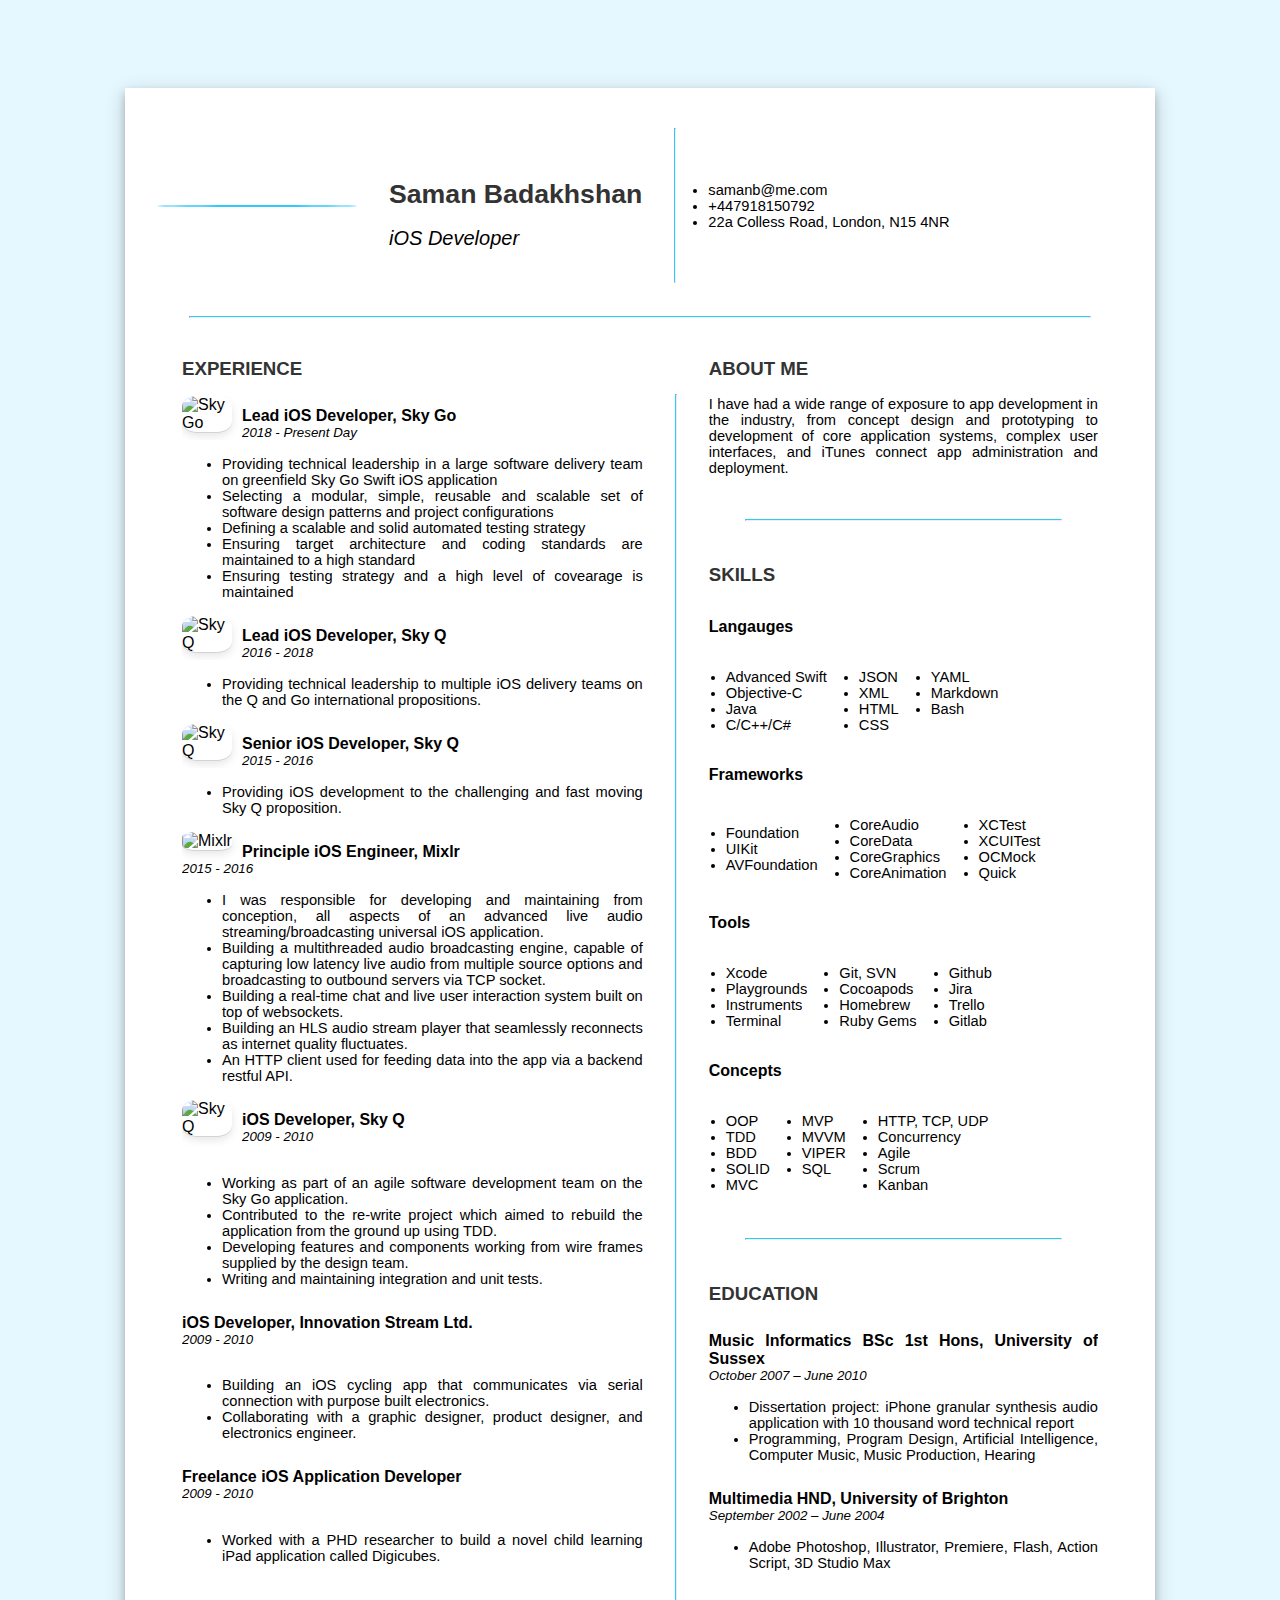
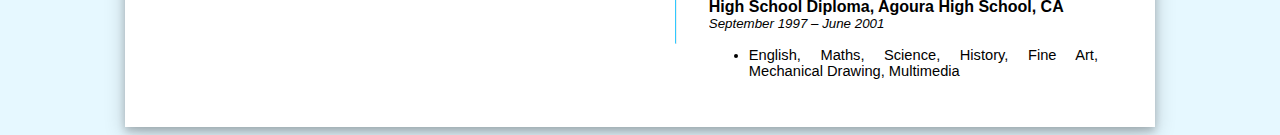
==== commit 1896bd0a: "updated icons" ====
--- a/index.html
+++ b/index.html
@@ -131,7 +131,10 @@
             <h2>SKILLS</h2>
             <table>
               <tr>
-                <p class="company_heading">Langauges</p>
+                <div class="job_heading">
+                  <img class="app_icon" src="https://developer.apple.com/swift/images/swift-og.png" alt="">
+                  <p class="skill_heading">Langauges</p>
+                </div>
                 <td>
                   <li>Advanced Swift</li>
                   <li>Objective-C</li>
@@ -153,7 +156,10 @@
             </table>
             <table>
               <tr>
-                <p class="company_heading">Frameworks</p>
+                <div class="job_heading">
+                  <img class="app_icon" src="https://media.idownloadblog.com/wp-content/uploads/2014/06/Cydia-Package.png" alt="">
+                  <p class="skill_heading">Frameworks</p>
+                </div>
                 <td>
                   <li>Foundation</li>
                   <li>UIKit</li>
@@ -173,7 +179,10 @@
                 </td>
               </tr>
             </table>
-            <p class="company_heading">Tools</p>
+            <div class="job_heading">
+              <img class="app_icon" src="https://cdn0.iconfinder.com/data/icons/web-development-2/512/technical_service_tools_toolkit_equipment_customization_working_utility_repair_maintenance_support_fix_restore_workshop_instruments_flat_design_icon-512.png" alt="">
+              <p class="skill_heading">Tools</p>
+            </div>
             <table>
               <tr>
                 <td>
@@ -197,7 +206,10 @@
               </tr>
             </table>
             <table>
-              <p class="company_heading">Concepts</p>
+              <div class="job_heading">
+                <img class="app_icon" src="http://www.newdesignfile.com/postpic/2009/05/enterprise-architecture-icons_5588.png" alt="">
+                <p class="skill_heading">Concepts</p>
+              </div>
               <tr>
                 <td>
                   <li>OOP</li>
--- a/css/styles.css
+++ b/css/styles.css
@@ -105,7 +105,6 @@
   box-sizing: border-box;
   width: 50px;
   float: left;
-  /* border: 1px solid black; */
   box-shadow: 0 4px 8px 0 rgba(0, 0, 0, 0.1), 0 1px 0 0 rgba(0, 0, 0, 0.1);
 }
 
@@ -131,6 +130,14 @@
   margin: 11px 0 0 0;
 }
 
+.skill_heading {
+  font-size: 12pt;
+  font-style: normal;
+  font-weight: bold;
+  display:inline-bloc
+  margin: 10px  0 0;
+}
+
 .date_heading {
   font-size: 10pt;
   font-style: italic;
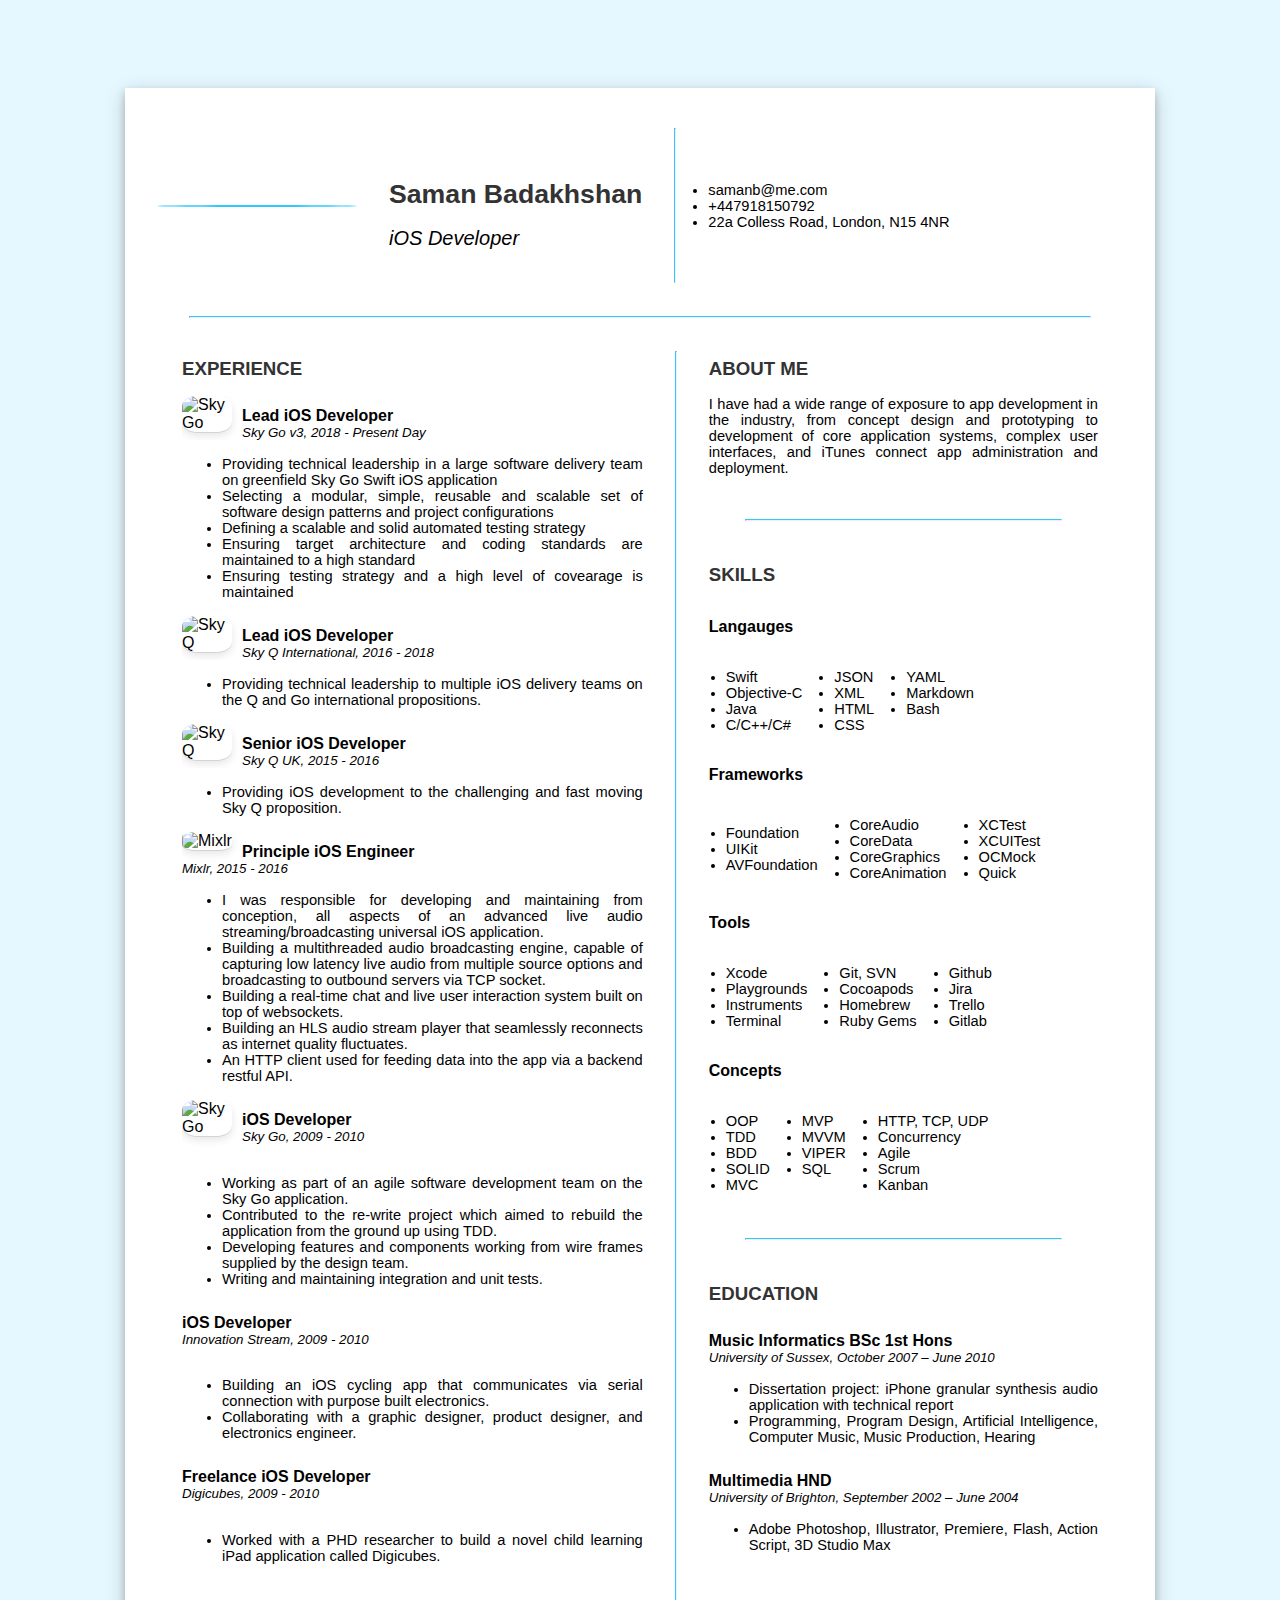
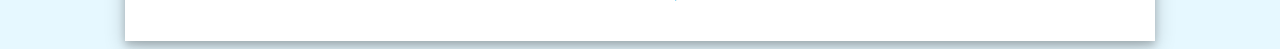
==== commit 043a360c: "fixed a couple of things in education section" ====
--- a/index.html
+++ b/index.html
@@ -38,8 +38,8 @@
             <h2>EXPERIENCE</h2>
             <div class="job_heading">
               <img class="app_icon" src="https://lh3.googleusercontent.com/YvnXcgi7wEQVnzQzIcr_XY9yiMpn5Hj5WzXmRLSoga9bAHB57rY2Ws3Orkg2Skh5Km8=w512" alt="Sky Go">
-              <p class="company_heading">Lead iOS Developer, Sky Go</p>
-              <p class="date_heading"> 2018 - Present Day</p>
+              <p class="company_heading">Lead iOS Developer</p>
+              <p class="date_heading">Sky Go v3, 2018 - Present Day</p>
             </div>
 
             <ul>
@@ -52,8 +52,8 @@
             </ul>
             <div class="job_heading">
               <img class="app_icon" src="https://nst.sky.it/content/dam/skyit/tecnologia/skyq/img/icona_skyq.png" alt="Sky Q">
-              <p class="company_heading">Lead iOS Developer, Sky Q</p>
-              <p class="date_heading"> 2016 - 2018 </p>
+              <p class="company_heading">Lead iOS Developer</p>
+              <p class="date_heading">Sky Q International, 2016 - 2018 </p>
             </div>
             <ul>
               <li>Providing technical leadership to multiple iOS delivery teams on the Q
@@ -61,8 +61,8 @@
             </ul>
             <div class="job_heading">
               <img class="app_icon" src="https://nst.sky.it/content/dam/skyit/tecnologia/skyq/img/icona_skyq.png" alt="Sky Q">
-              <p class="company_heading">Senior iOS Developer, Sky Q</p>
-              <p class="date_heading"> 2015 - 2016 </p>
+              <p class="company_heading">Senior iOS Developer</p>
+              <p class="date_heading">Sky Q UK, 2015 - 2016</p>
             </div>
             <ul>
               <li>Providing iOS development to the challenging and fast moving
@@ -70,8 +70,8 @@
             </ul>
             <div class="job_heading">
               <img class="app_icon" src="https://apprecs.org/gp/images/app-icons/300/a8/com.mixlr.android.jpg" alt="Mixlr">
-              <p class="company_heading">Principle iOS Engineer, Mixlr</p>
-              <p class="date_heading"> 2015 - 2016 </p>
+              <p class="company_heading">Principle iOS Engineer</p>
+              <p class="date_heading">Mixlr, 2015 - 2016 </p>
             </div>
             <ul>
               <li>I was responsible for developing and maintaining from conception, all aspects of an
@@ -83,9 +83,9 @@
               <li>An HTTP client used for feeding data into the app via a backend restful API.</li>
             </ul>
             <div class="job_heading">
-              <img class="app_icon" src="https://nst.sky.it/content/dam/skyit/tecnologia/skyq/img/icona_skyq.png" alt="Sky Q">
-              <p class="company_heading">iOS Developer, Sky Q</p>
-              <p class="date_heading"> 2009 - 2010<p>
+              <img class="app_icon" src="https://img6.apk.tools/300/c/0/3/de.sky.bw.png" alt="Sky Go">
+              <p class="company_heading">iOS Developer</p>
+              <p class="date_heading">Sky Go, 2009 - 2010<p>
             </div>
             <ul>
               <li>Working as part of an agile software development team on the
@@ -98,8 +98,8 @@
             </ul>
             <div class="job_heading">
               <img class="app_icon" src="https://media.licdn.com/dms/image/C4D0BAQFHIUPBjmLZjg/company-logo_200_200/0?e=2159024400&v=beta&t=H9enZZ_l7V9l1ksjeeHNPNYq6WRQ1wVj_RhqHAhcoF0" alt="">
-              <p class="company_heading">iOS Developer, Innovation Stream Ltd.</p>
-              <p class="date_heading"> 2009 - 2010<p>
+              <p class="company_heading">iOS Developer</p>
+              <p class="date_heading">Innovation Stream, 2009 - 2010<p>
             </div>
             <ul>
               <li>Building an iOS cycling app that communicates via serial connection
@@ -109,8 +109,8 @@
             </ul>
             <div class="job_heading">
               <img class="app_icon" src="http://www.oasisfloral.eu/images/lightbox/oasisrainbowfoamcubefamilu.jpg" alt="">
-              <p class="company_heading">Freelance iOS Application Developer</p>
-              <p class="date_heading"> 2009 - 2010<p>
+              <p class="company_heading">Freelance iOS Developer</p>
+              <p class="date_heading">Digicubes, 2009 - 2010<p>
             </div>
             <ul>
               <li>Worked with a PHD researcher to build a novel child learning iPad application called Digicubes.</li>
@@ -132,11 +132,11 @@
             <table>
               <tr>
                 <div class="job_heading">
-                  <img class="app_icon" src="https://developer.apple.com/swift/images/swift-og.png" alt="">
+                  <!-- <img class="app_icon" src="https://developer.apple.com/swift/images/swift-og.png" alt=""> -->
                   <p class="skill_heading">Langauges</p>
                 </div>
                 <td>
-                  <li>Advanced Swift</li>
+                  <li>Swift</li>
                   <li>Objective-C</li>
                   <li>Java</li>
                   <li>C/C++/C#</li>
@@ -157,7 +157,7 @@
             <table>
               <tr>
                 <div class="job_heading">
-                  <img class="app_icon" src="https://media.idownloadblog.com/wp-content/uploads/2014/06/Cydia-Package.png" alt="">
+                  <!-- <img class="app_icon" src="https://media.idownloadblog.com/wp-content/uploads/2014/06/Cydia-Package.png" alt=""> -->
                   <p class="skill_heading">Frameworks</p>
                 </div>
                 <td>
@@ -180,7 +180,7 @@
               </tr>
             </table>
             <div class="job_heading">
-              <img class="app_icon" src="https://cdn0.iconfinder.com/data/icons/web-development-2/512/technical_service_tools_toolkit_equipment_customization_working_utility_repair_maintenance_support_fix_restore_workshop_instruments_flat_design_icon-512.png" alt="">
+              <!-- <img class="app_icon" src="https://cdn3.iconfinder.com/data/icons/illustricon-tech/512/browser.maintenance-512.png" alt=""> -->
               <p class="skill_heading">Tools</p>
             </div>
             <table>
@@ -207,7 +207,7 @@
             </table>
             <table>
               <div class="job_heading">
-                <img class="app_icon" src="http://www.newdesignfile.com/postpic/2009/05/enterprise-architecture-icons_5588.png" alt="">
+                <!-- <img class="app_icon" src="http://www.newdesignfile.com/postpic/2009/05/enterprise-architecture-icons_5588.png" alt=""> -->
                 <p class="skill_heading">Concepts</p>
               </div>
               <tr>
@@ -239,27 +239,19 @@
             <h2>EDUCATION</h2>
             <div class="job_heading">
               <img class="app_icon" src="https://upload.wikimedia.org/wikipedia/commons/thumb/3/34/University_of_Sussex_Logo.svg/220px-University_of_Sussex_Logo.svg.png" alt="">
-              <p class="company_heading">Music Informatics BSc 1st Hons, University of Sussex</p>
-              <p class="date_heading">October 2007 – June 2010<p>
+              <p class="company_heading">Music Informatics BSc 1st Hons</p>
+              <p class="date_heading">University of Sussex, October 2007 – June 2010<p>
                 <ul>
-                  <li>Dissertation project: iPhone granular synthesis audio application with 10 thousand word technical report</li>
+                  <li>Dissertation project: iPhone granular synthesis audio application with technical report</li>
                   <li>Programming, Program Design, Artificial Intelligence, Computer Music, Music Production, Hearing</li>
                 </ul>
             </div>
             <div class="job_heading">
               <img class="app_icon" src="https://d2q79iu7y748jz.cloudfront.net/s/_squarelogo/fef1f477d82a6a0946e4b99be9242d6d" alt="">
-              <p class="company_heading">Multimedia HND, University of Brighton</p>
-              <p class="date_heading">September 2002 – June 2004<p>
+              <p class="company_heading">Multimedia HND</p>
+              <p class="date_heading">University of Brighton, September 2002 – June 2004<p>
                 <ul>
                   <li>Adobe Photoshop, Illustrator, Premiere, Flash, Action Script, 3D Studio Max</li>
-                </ul>
-            </div>
-            <div class="job_heading">
-              <img class="app_icon" src="https://pbs.twimg.com/profile_images/1008811581424087041/wVJeMAnD.jpg" alt="">
-              <p class="company_heading">High School Diploma, Agoura High School, CA</p>
-              <p class="date_heading">September 1997 – June 2001<p>
-                <ul>
-                  <li>English, Maths, Science, History, Fine Art, Mechanical Drawing, Multimedia </li>
                 </ul>
             </div>
           </td>
